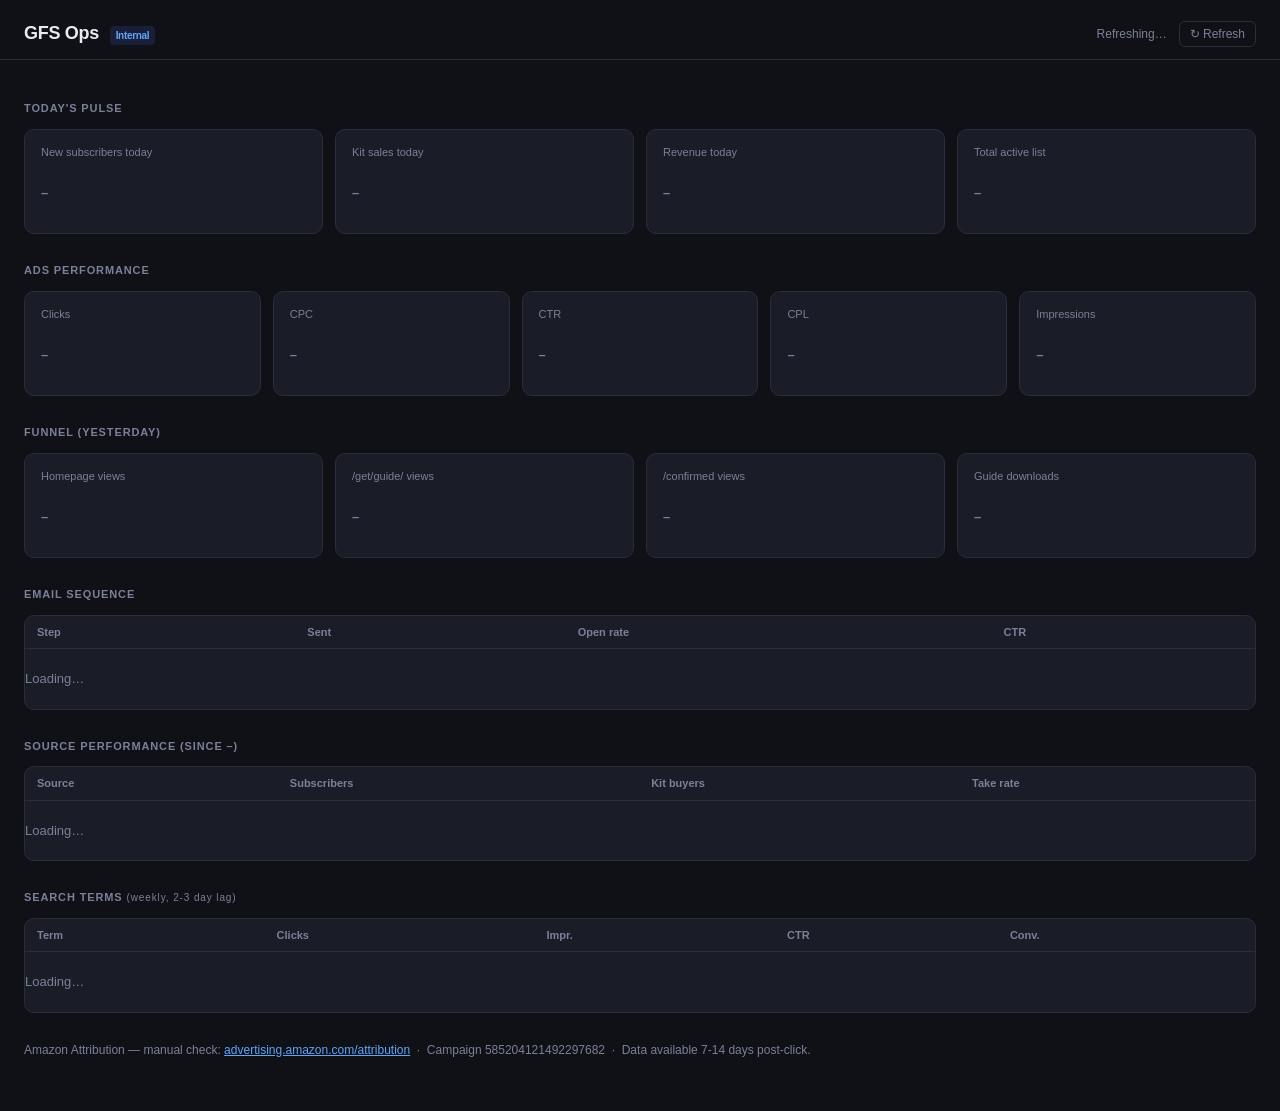
==== ops-37370d34/index.html @ 2d7f78bb "Fix TDZ error: move adsMeta block after const ts declaration ReferenceError: Cannot access 'ts' befo" ====
<!DOCTYPE html>
<html lang="en">
<head>
<meta charset="UTF-8">
<meta name="viewport" content="width=device-width, initial-scale=1.0">
<meta name="robots" content="noindex, nofollow">
<title>GFS Ops</title>
<style>
  *, *::before, *::after { box-sizing: border-box; margin: 0; padding: 0; }
  :root {
    --bg: #0f1117;
    --card: #1a1d27;
    --border: #2a2d3a;
    --text: #e8eaf0;
    --muted: #7b8099;
    --green: #22c55e;
    --amber: #f59e0b;
    --red: #ef4444;
    --blue: #60a5fa;
    --accent: #4f6ef7;
  }
  body { background: var(--bg); color: var(--text); font-family: -apple-system, BlinkMacSystemFont, "Segoe UI", sans-serif; font-size: 14px; line-height: 1.5; }
  header { padding: 20px 24px 12px; border-bottom: 1px solid var(--border); display: flex; align-items: center; justify-content: space-between; }
  header h1 { font-size: 18px; font-weight: 600; letter-spacing: -0.3px; }
  header span { font-size: 12px; color: var(--muted); }
  #last-sync { font-size: 12px; color: var(--muted); }
  main { padding: 20px 24px; max-width: 1400px; margin: 0 auto; }
  section { margin-bottom: 28px; }
  section h2 { font-size: 11px; font-weight: 600; letter-spacing: 0.08em; text-transform: uppercase; color: var(--muted); margin-bottom: 12px; }
  .cards { display: grid; gap: 12px; }
  .cards-5 { grid-template-columns: repeat(5, 1fr); }
  .cards-4 { grid-template-columns: repeat(4, 1fr); }
  .cards-3 { grid-template-columns: repeat(3, 1fr); }
  .cards-auto { grid-template-columns: repeat(auto-fill, minmax(160px, 1fr)); }
  .card { background: var(--card); border: 1px solid var(--border); border-radius: 10px; padding: 14px 16px; }
  .card-label { font-size: 11px; color: var(--muted); margin-bottom: 6px; white-space: nowrap; overflow: hidden; text-overflow: ellipsis; }
  .card-value { font-size: 26px; font-weight: 700; letter-spacing: -0.5px; line-height: 1; }
  .card-sub { font-size: 12px; color: var(--muted); margin-top: 5px; }
  .card-flag { font-size: 11px; font-weight: 600; margin-top: 6px; }
  .flag-ok { color: var(--green); }
  .flag-high { color: var(--red); }
  .flag-amber { color: var(--amber); }
  .flag-low { color: var(--green); }
  /* Warnings */
  #warnings { margin-bottom: 20px; }
  .warning { background: rgba(245,158,11,0.1); border: 1px solid rgba(245,158,11,0.3); border-radius: 8px; padding: 10px 14px; font-size: 13px; color: var(--amber); margin-bottom: 8px; }
  /* Table */
  table { width: 100%; border-collapse: collapse; font-size: 13px; }
  th { text-align: left; padding: 8px 12px; font-size: 11px; font-weight: 600; color: var(--muted); border-bottom: 1px solid var(--border); }
  td { padding: 9px 12px; border-bottom: 1px solid var(--border); }
  tr:last-child td { border-bottom: none; }
  .tbl-wrap { background: var(--card); border: 1px solid var(--border); border-radius: 10px; overflow: hidden; }
  /* Status dot */
  .dot { display: inline-block; width: 8px; height: 8px; border-radius: 50%; margin-right: 6px; }
  .dot-green { background: var(--green); }
  .dot-amber { background: var(--amber); }
  .dot-red { background: var(--red); }
  /* Loading */
  .loading { color: var(--muted); font-size: 13px; padding: 20px 0; }
  .pct-bar { height: 4px; background: var(--border); border-radius: 2px; margin-top: 8px; overflow: hidden; }
  .pct-fill { height: 100%; background: var(--accent); border-radius: 2px; transition: width 0.4s; }
  /* Responsive */
  @media (max-width: 900px) {
    .cards-5 { grid-template-columns: repeat(3, 1fr); }
    .cards-4 { grid-template-columns: repeat(2, 1fr); }
    .cards-3 { grid-template-columns: repeat(2, 1fr); }
  }
  @media (max-width: 580px) {
    .cards-5, .cards-4, .cards-3 { grid-template-columns: repeat(2, 1fr); }
    main { padding: 16px; }
  }
  .refresh-btn { background: none; border: 1px solid var(--border); color: var(--muted); font-size: 12px; padding: 5px 10px; border-radius: 6px; cursor: pointer; }
  .refresh-btn:hover { color: var(--text); border-color: var(--muted); }
  .na { color: var(--muted); }
  .tag { display: inline-block; font-size: 10px; font-weight: 600; padding: 2px 6px; border-radius: 4px; background: rgba(79,110,247,0.15); color: var(--blue); margin-left: 6px; }
</style>
</head>
<body>

<header>
  <h1>GFS Ops <span class="tag">Internal</span></h1>
  <div style="display:flex;align-items:center;gap:12px;">
    <span id="last-sync">Loading…</span>
    <button class="refresh-btn" onclick="loadAll()">↻ Refresh</button>
  </div>
</header>

<main>

  <!-- Warnings -->
  <div id="warnings"></div>

  <!-- A: Top Summary -->
  <section>
    <h2>Today's Pulse</h2>
    <div class="cards cards-4" id="cards-summary">
      <div class="card"><div class="card-label">New subscribers today</div><div class="card-value loading">–</div></div>
      <div class="card"><div class="card-label">Kit sales today</div><div class="card-value loading">–</div></div>
      <div class="card"><div class="card-label">Revenue today</div><div class="card-value loading">–</div></div>
      <div class="card"><div class="card-label">Total active list</div><div class="card-value loading">–</div></div>
    </div>
  </section>

  <!-- Ads performance -->
  <section>
    <h2>Ads Performance <span id="ads-data-meta" style="font-size:10px;color:var(--muted);font-weight:400;text-transform:none;margin-left:6px;"></span></h2>
    <div id="ads-stale-warning"></div>
    <div class="cards cards-5" id="cards-ads">
      <div class="card"><div class="card-label">Clicks</div><div class="card-value loading">–</div></div>
      <div class="card"><div class="card-label">CPC</div><div class="card-value loading">–</div></div>
      <div class="card"><div class="card-label">CTR</div><div class="card-value loading">–</div></div>
      <div class="card"><div class="card-label">CPL</div><div class="card-value loading">–</div></div>
      <div class="card"><div class="card-label">Impressions</div><div class="card-value loading">–</div></div>
    </div>
  </section>

  <!-- B: Funnel -->
  <section>
    <h2>Funnel (yesterday)</h2>
    <div class="cards cards-4" id="cards-funnel">
      <div class="card"><div class="card-label">Homepage views</div><div class="card-value loading">–</div></div>
      <div class="card"><div class="card-label">/get/guide/ views</div><div class="card-value loading">–</div></div>
      <div class="card"><div class="card-label">/confirmed views</div><div class="card-value loading">–</div></div>
      <div class="card"><div class="card-label">Guide downloads</div><div class="card-value loading">–</div></div>
    </div>
  </section>

  <!-- C: Email sequence -->
  <section>
    <h2>Email Sequence</h2>
    <div class="tbl-wrap">
      <table id="tbl-email">
        <thead><tr><th>Step</th><th>Sent</th><th>Open rate</th><th>CTR</th></tr></thead>
        <tbody id="tbody-email"><tr><td colspan="4" class="loading na">Loading…</td></tr></tbody>
      </table>
    </div>
    <div id="email-meta" style="margin-top:8px;font-size:12px;color:var(--muted);"></div>
  </section>

  <!-- D: Source performance -->
  <section>
    <h2>Source Performance (since <span id="attrib-start">–</span>)</h2>
    <div class="tbl-wrap">
      <table id="tbl-source">
        <thead><tr><th>Source</th><th>Subscribers</th><th>Kit buyers</th><th>Take rate</th></tr></thead>
        <tbody id="tbody-source"><tr><td colspan="4" class="loading na">Loading…</td></tr></tbody>
      </table>
    </div>
    <div id="source-meta" style="margin-top:8px;font-size:12px;color:var(--muted);"></div>
  </section>

  <!-- E: Search terms (weekly, lagged) -->
  <section>
    <h2>Search Terms <span style="font-size:10px;color:var(--muted);font-weight:400;text-transform:none;">(weekly, 2-3 day lag)</span></h2>
    <div class="tbl-wrap">
      <table id="tbl-search">
        <thead><tr><th>Term</th><th>Clicks</th><th>Impr.</th><th>CTR</th><th>Conv.</th></tr></thead>
        <tbody id="tbody-search"><tr><td colspan="5" class="loading na">Loading…</td></tr></tbody>
      </table>
    </div>
    <div id="search-meta" style="margin-top:8px;font-size:12px;color:var(--muted);"></div>
  </section>

  <div style="margin-top:24px;font-size:12px;color:var(--muted);padding-bottom:32px;">
    Amazon Attribution — manual check: <a href="https://advertising.amazon.com/attribution" target="_blank" style="color:var(--blue);">advertising.amazon.com/attribution</a>
    &nbsp;·&nbsp; Campaign 585204121492297682
    &nbsp;·&nbsp; Data available 7-14 days post-click.
  </div>

</main>

<script>
const BASE = 'https://script.google.com/macros/s/AKfycbzJHgbrP3L9DtD9OS-NKju961m91IfCF6eCmBhwX0ipJkhqmPoslNMxDj6PNd54aEP7/exec';

function fmt(v, prefix, decimals) {
  if (v === null || v === undefined || v === '') return '–';
  const n = Number(v);
  if (isNaN(n)) return v;
  const s = decimals !== undefined ? n.toFixed(decimals) : String(n);
  return (prefix || '') + s;
}

function pct(v) {
  if (v === null || v === undefined) return '–';
  return (Number(v) * 100).toFixed(1) + '%';
}

function flag(cls, label) {
  return `<div class="card-flag ${cls}">${label}</div>`;
}

function flagHtml(f) {
  if (!f) return '';
  const l = f.toUpperCase();
  if (l === 'OK') return flag('flag-ok', '✓ OK');
  if (l === 'HIGH') return flag('flag-high', '↑ HIGH');
  if (l === 'LOW') return flag('flag-low', '↓ LOW');
  if (l === 'AMBER') return flag('flag-amber', '⚠ WATCH');
  return flag('flag-amber', f);
}

function setCard(el, value, sub, flagStr) {
  const vEl = el.querySelector('.card-value');
  const sEl = el.querySelector('.card-sub');
  const fEl = el.querySelector('.card-flag');
  if (vEl) { vEl.textContent = value; vEl.classList.remove('loading'); }
  if (sub !== undefined) {
    if (!sEl) { const d = document.createElement('div'); d.className = 'card-sub'; d.textContent = sub; el.appendChild(d); }
    else sEl.textContent = sub;
  }
  if (flagStr !== undefined && !fEl) {
    el.insertAdjacentHTML('beforeend', flagHtml(flagStr));
  }
}

async function fetchRoute(route) {
  const r = await fetch(BASE + '?sheet=' + route);
  return r.json();
}

async function loadSummary() {
  try {
    const d = await fetchRoute('summary');
    if (!d.has_data) return;
    const cards = document.querySelectorAll('#cards-summary .card');
    setCard(cards[0], d.ml.newToday, `${d.ml.totalPostAttrib} attributed`);
    setCard(cards[1], d.stripe.salesToday, `${d.stripe.rolling7d} in 7d`);
    setCard(cards[2], '$' + (d.stripe.revenueToday || 0));
    setCard(cards[3], d.ml.totalActive, 'on list');

    const aCards = document.querySelectorAll('#cards-ads .card');
    const g = d.gads || {};
    setCard(aCards[0], g.clicks ?? '–', g.date || '');
    setCard(aCards[1], g.cpc ? '£' + Number(g.cpc).toFixed(2) : '–', '', g.cpc_flag);
    setCard(aCards[2], g.ctr ? pct(g.ctr) : '–', '', g.ctr_flag);
    setCard(aCards[3], g.cpl ? '£' + Number(g.cpl).toFixed(2) : '–', '', g.cpl_flag);
    setCard(aCards[4], g.impressions ?? '–');

    if (d.warnings && d.warnings.length) {
      const wEl = document.getElementById('warnings');
      wEl.innerHTML = d.warnings.map(w => `<div class="warning">${w}</div>`).join('');
    }

    const ts = d.last_updated ? new Date(d.last_updated * 1000).toLocaleTimeString([], {hour:'2-digit', minute:'2-digit'}) : '–';
    document.getElementById('last-sync').textContent = 'Synced ' + ts;

    // Data date + sync time — declared after const ts to avoid temporal dead zone
    const adsMeta = document.getElementById('ads-data-meta');
    const adsStale = document.getElementById('ads-stale-warning');
    if (adsMeta && g.date) {
      adsMeta.textContent = `Data: ${g.date} | Synced: ${ts}`;
      const todayStr = new Date().toISOString().slice(0,10);
      if (g.date !== todayStr) {
        adsMeta.style.color = 'var(--amber)';
        if (adsStale) adsStale.innerHTML = '<div class="warning" style="margin-bottom:10px;">⚠️ Ads data is from ' + g.date + ', not today (' + todayStr + '). Google Ads Script has not yet written today\'s data — thresholds may not reflect current performance.</div>';
      }
    }
  } catch (e) { console.error('summary', e); }
}

async function loadFunnel() {
  try {
    const d = await fetchRoute('funnel');
    if (!d.has_data) return;
    const cards = document.querySelectorAll('#cards-funnel .card');
    const home = d.pages?.['/'] || {};
    const guide = d.pages?.['/get/guide/'] || {};
    const conf = d.pages?.['/confirmed'] || {};
    const dl = d.events?.guide_download || 0;

    setCard(cards[0], home.views ?? 0, `${home.sessions ?? 0} sessions`);
    setCard(cards[1], guide.views ?? 0, home.views ? (((guide.views||0)/home.views)*100).toFixed(0)+'% of homepage' : '');
    setCard(cards[2], conf.views ?? 0, guide.views ? (((conf.views||0)/guide.views)*100).toFixed(0)+'% of /get/guide/' : '');
    setCard(cards[3], dl, d.date || '');
  } catch (e) { console.error('funnel', e); }
}

async function loadEmail() {
  try {
    const d = await fetchRoute('emailsequence');
    const tbody = document.getElementById('tbody-email');
    const meta = document.getElementById('email-meta');

    if (!d.has_data || !d.steps || d.steps.length === 0) {
      tbody.innerHTML = '<tr><td colspan="4" class="na" style="padding:16px 12px;color:var(--muted);">No step data yet — check back after more subscribers complete the sequence.</td></tr>';
      meta.textContent = d.automation_name ? `Automation: ${d.automation_name} · Enrolled: ${d.enrolled} · Active: ${d.active} · Completed: ${d.completed}` : '';
      return;
    }

    tbody.innerHTML = d.steps.map(s => {
      const or = s.open_rate !== null ? (s.open_rate * 100).toFixed(1) + '%' : '–';
      const ctr = s.ctr !== null ? (s.ctr * 100).toFixed(1) + '%' : '–';
      return `<tr>
        <td>${s.name || '–'}</td>
        <td>${s.sent ?? '–'}</td>
        <td>${or}</td>
        <td>${ctr}</td>
      </tr>`;
    }).join('');
    meta.textContent = `${d.automation_name} · Enrolled: ${d.enrolled} · Active: ${d.active} · Completed: ${d.completed} · Updated: ${d.updated}`;
  } catch (e) { console.error('email', e); }
}

async function loadSource() {
  try {
    const d = await fetchRoute('sourceperformance');
    const tbody = document.getElementById('tbody-source');
    const meta = document.getElementById('source-meta');
    const startEl = document.getElementById('attrib-start');

    if (startEl) startEl.textContent = d.attribution_start || '–';

    if (!d.has_data || !d.entries || d.entries.length === 0) {
      tbody.innerHTML = '<tr><td colspan="4" class="na" style="padding:16px 12px;color:var(--muted);">No attributed subscribers yet.</td></tr>';
      return;
    }

    tbody.innerHTML = d.entries.map(e => {
      const srcLabel = e.source || '(none)';
      const dot = e.source === 'google' ? 'dot-green' : (e.source === 'test' ? 'dot-amber' : 'dot-amber');
      return `<tr>
        <td><span class="dot ${dot}"></span>${srcLabel}${e.medium ? ' / ' + e.medium : ''}</td>
        <td>${e.subscribers}</td>
        <td>${e.kit_buyers}</td>
        <td>${e.take_rate_pct !== undefined ? e.take_rate_pct + '%' : '–'}</td>
      </tr>`;
    }).join('');

    const noSrc = d.no_source_count || 0;
    meta.textContent = `Total: ${d.total_subscribers} subscribers · ${noSrc} with no source (pre-attribution or direct)`;
  } catch (e) { console.error('source', e); }
}

async function loadSearch() {
  try {
    const d = await fetchRoute('searchterms');
    const tbody = document.getElementById('tbody-search');
    const meta = document.getElementById('search-meta');

    if (!d.has_data || !d.terms || d.terms.length === 0) {
      tbody.innerHTML = '<tr><td colspan="5" class="na" style="padding:16px 12px;color:var(--muted);">No search term data yet.</td></tr>';
      return;
    }

    const sorted = [...d.terms].sort((a, b) => (b.clicks || 0) - (a.clicks || 0));
    tbody.innerHTML = sorted.slice(0, 30).map(t => {
      const ctr = t.ctr !== undefined ? Number(t.ctr).toFixed(1) + '%' : '–';
      return `<tr>
        <td style="max-width:300px;white-space:nowrap;overflow:hidden;text-overflow:ellipsis;">${t.query || t.searchTerm || t.term || '–'}</td>
        <td>${t.clicks ?? '–'}</td>
        <td>${t.impressions ?? '–'}</td>
        <td>${ctr}</td>
        <td>${t.conversions ?? t.conv ?? '–'}</td>
      </tr>`;
    }).join('');

    meta.textContent = `${d.total_terms} terms · Pulled: ${d.date_pulled || '–'}`;
  } catch (e) { console.error('search', e); }
}

async function loadAll() {
  document.getElementById('last-sync').textContent = 'Refreshing…';
  await Promise.all([loadSummary(), loadFunnel(), loadEmail(), loadSource(), loadSearch()]);
}

loadAll();
</script>
</body>
</html>
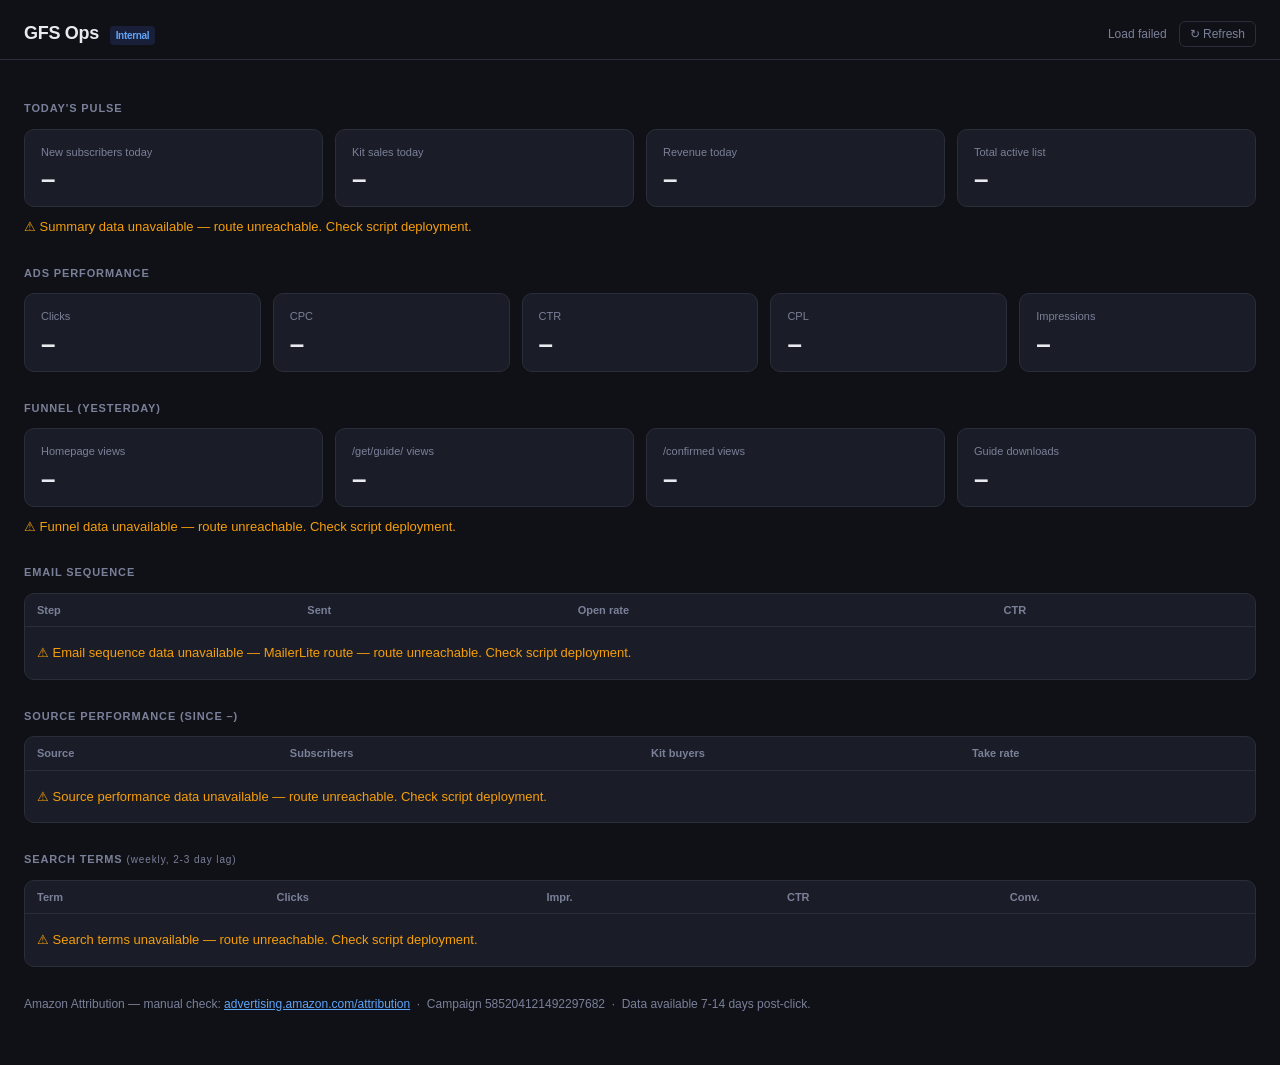
==== commit 5fc46a62: "ops dashboard: 3-state loading (loaded/empty/failed), 10s timeout, named errors per section, per-sec" ====
--- a/ops-37370d34/index.html
+++ b/ops-37370d34/index.html
@@ -41,25 +41,20 @@
   .flag-high { color: var(--red); }
   .flag-amber { color: var(--amber); }
   .flag-low { color: var(--green); }
-  /* Warnings */
   #warnings { margin-bottom: 20px; }
   .warning { background: rgba(245,158,11,0.1); border: 1px solid rgba(245,158,11,0.3); border-radius: 8px; padding: 10px 14px; font-size: 13px; color: var(--amber); margin-bottom: 8px; }
-  /* Table */
   table { width: 100%; border-collapse: collapse; font-size: 13px; }
   th { text-align: left; padding: 8px 12px; font-size: 11px; font-weight: 600; color: var(--muted); border-bottom: 1px solid var(--border); }
   td { padding: 9px 12px; border-bottom: 1px solid var(--border); }
   tr:last-child td { border-bottom: none; }
   .tbl-wrap { background: var(--card); border: 1px solid var(--border); border-radius: 10px; overflow: hidden; }
-  /* Status dot */
   .dot { display: inline-block; width: 8px; height: 8px; border-radius: 50%; margin-right: 6px; }
   .dot-green { background: var(--green); }
   .dot-amber { background: var(--amber); }
   .dot-red { background: var(--red); }
-  /* Loading */
   .loading { color: var(--muted); font-size: 13px; padding: 20px 0; }
   .pct-bar { height: 4px; background: var(--border); border-radius: 2px; margin-top: 8px; overflow: hidden; }
   .pct-fill { height: 100%; background: var(--accent); border-radius: 2px; transition: width 0.4s; }
-  /* Responsive */
   @media (max-width: 900px) {
     .cards-5 { grid-template-columns: repeat(3, 1fr); }
     .cards-4 { grid-template-columns: repeat(2, 1fr); }
@@ -73,6 +68,10 @@
   .refresh-btn:hover { color: var(--text); border-color: var(--muted); }
   .na { color: var(--muted); }
   .tag { display: inline-block; font-size: 10px; font-weight: 600; padding: 2px 6px; border-radius: 4px; background: rgba(79,110,247,0.15); color: var(--blue); margin-left: 6px; }
+  /* 3-state section indicators */
+  .section-error { display: none; font-size: 13px; margin-top: 10px; }
+  .section-error.error { color: var(--amber); }
+  .section-error.empty { color: var(--muted); }
 </style>
 </head>
 <body>
@@ -87,10 +86,9 @@
 
 <main>
 
-  <!-- Warnings -->
   <div id="warnings"></div>
 
-  <!-- A: Top Summary -->
+  <!-- Today's Pulse -->
   <section>
     <h2>Today's Pulse</h2>
     <div class="cards cards-4" id="cards-summary">
@@ -99,9 +97,10 @@
       <div class="card"><div class="card-label">Revenue today</div><div class="card-value loading">–</div></div>
       <div class="card"><div class="card-label">Total active list</div><div class="card-value loading">–</div></div>
     </div>
-  </section>
-
-  <!-- Ads performance -->
+    <div class="section-error" id="summary-error"></div>
+  </section>
+
+  <!-- Ads Performance -->
   <section>
     <h2>Ads Performance <span id="ads-data-meta" style="font-size:10px;color:var(--muted);font-weight:400;text-transform:none;margin-left:6px;"></span></h2>
     <div id="ads-stale-warning"></div>
@@ -114,7 +113,7 @@
     </div>
   </section>
 
-  <!-- B: Funnel -->
+  <!-- Funnel -->
   <section>
     <h2>Funnel (yesterday)</h2>
     <div class="cards cards-4" id="cards-funnel">
@@ -123,13 +122,14 @@
       <div class="card"><div class="card-label">/confirmed views</div><div class="card-value loading">–</div></div>
       <div class="card"><div class="card-label">Guide downloads</div><div class="card-value loading">–</div></div>
     </div>
-  </section>
-
-  <!-- C: Email sequence -->
+    <div class="section-error" id="funnel-error"></div>
+  </section>
+
+  <!-- Email Sequence -->
   <section>
     <h2>Email Sequence</h2>
     <div class="tbl-wrap">
-      <table id="tbl-email">
+      <table>
         <thead><tr><th>Step</th><th>Sent</th><th>Open rate</th><th>CTR</th></tr></thead>
         <tbody id="tbody-email"><tr><td colspan="4" class="loading na">Loading…</td></tr></tbody>
       </table>
@@ -137,11 +137,11 @@
     <div id="email-meta" style="margin-top:8px;font-size:12px;color:var(--muted);"></div>
   </section>
 
-  <!-- D: Source performance -->
+  <!-- Source Performance -->
   <section>
     <h2>Source Performance (since <span id="attrib-start">–</span>)</h2>
     <div class="tbl-wrap">
-      <table id="tbl-source">
+      <table>
         <thead><tr><th>Source</th><th>Subscribers</th><th>Kit buyers</th><th>Take rate</th></tr></thead>
         <tbody id="tbody-source"><tr><td colspan="4" class="loading na">Loading…</td></tr></tbody>
       </table>
@@ -149,11 +149,11 @@
     <div id="source-meta" style="margin-top:8px;font-size:12px;color:var(--muted);"></div>
   </section>
 
-  <!-- E: Search terms (weekly, lagged) -->
+  <!-- Search Terms -->
   <section>
     <h2>Search Terms <span style="font-size:10px;color:var(--muted);font-weight:400;text-transform:none;">(weekly, 2-3 day lag)</span></h2>
     <div class="tbl-wrap">
-      <table id="tbl-search">
+      <table>
         <thead><tr><th>Term</th><th>Clicks</th><th>Impr.</th><th>CTR</th><th>Conv.</th></tr></thead>
         <tbody id="tbody-search"><tr><td colspan="5" class="loading na">Loading…</td></tr></tbody>
       </table>
@@ -172,31 +172,18 @@
 <script>
 const BASE = 'https://script.google.com/macros/s/AKfycbzJHgbrP3L9DtD9OS-NKju961m91IfCF6eCmBhwX0ipJkhqmPoslNMxDj6PNd54aEP7/exec';
 
-function fmt(v, prefix, decimals) {
-  if (v === null || v === undefined || v === '') return '–';
-  const n = Number(v);
-  if (isNaN(n)) return v;
-  const s = decimals !== undefined ? n.toFixed(decimals) : String(n);
-  return (prefix || '') + s;
-}
-
 function pct(v) {
   if (v === null || v === undefined) return '–';
   return (Number(v) * 100).toFixed(1) + '%';
 }
 
-function flag(cls, label) {
-  return `<div class="card-flag ${cls}">${label}</div>`;
-}
-
 function flagHtml(f) {
   if (!f) return '';
   const l = f.toUpperCase();
-  if (l === 'OK') return flag('flag-ok', '✓ OK');
-  if (l === 'HIGH') return flag('flag-high', '↑ HIGH');
-  if (l === 'LOW') return flag('flag-low', '↓ LOW');
-  if (l === 'AMBER') return flag('flag-amber', '⚠ WATCH');
-  return flag('flag-amber', f);
+  const map = { OK: 'flag-ok', HIGH: 'flag-high', LOW: 'flag-low', AMBER: 'flag-amber' };
+  const cls = map[l] || 'flag-amber';
+  const lbl = l === 'OK' ? '✓ OK' : l === 'HIGH' ? '↑ HIGH' : l === 'LOW' ? '↓ LOW' : l === 'AMBER' ? '⚠ WATCH' : f;
+  return `<div class="card-flag ${cls}">${lbl}</div>`;
 }
 
 function setCard(el, value, sub, flagStr) {
@@ -208,20 +195,69 @@
     if (!sEl) { const d = document.createElement('div'); d.className = 'card-sub'; d.textContent = sub; el.appendChild(d); }
     else sEl.textContent = sub;
   }
-  if (flagStr !== undefined && !fEl) {
-    el.insertAdjacentHTML('beforeend', flagHtml(flagStr));
-  }
-}
-
+  if (flagStr !== undefined && !fEl) el.insertAdjacentHTML('beforeend', flagHtml(flagStr));
+}
+
+// Fetch with 10s timeout — throws AbortError on timeout
 async function fetchRoute(route) {
-  const r = await fetch(BASE + '?sheet=' + route);
-  return r.json();
-}
+  const ctrl = new AbortController();
+  const tid = setTimeout(() => ctrl.abort(), 10000);
+  try {
+    const r = await fetch(BASE + '?sheet=' + route, { signal: ctrl.signal });
+    clearTimeout(tid);
+    return r.json();
+  } catch(e) {
+    clearTimeout(tid);
+    throw e;
+  }
+}
+
+// 3-state helpers
+function showTableError(tbodyId, colspan, msg) {
+  const el = document.getElementById(tbodyId);
+  if (el) el.innerHTML = `<tr><td colspan="${colspan}" style="padding:16px 12px;color:var(--amber);">⚠ ${msg}</td></tr>`;
+}
+
+function showTableEmpty(tbodyId, colspan, msg) {
+  const el = document.getElementById(tbodyId);
+  if (el) el.innerHTML = `<tr><td colspan="${colspan}" style="padding:16px 12px;color:var(--muted);">${msg}</td></tr>`;
+}
+
+function showCardError(errorId, msg, isError = true) {
+  const el = document.getElementById(errorId);
+  if (!el) return;
+  el.textContent = (isError ? '⚠ ' : '') + msg;
+  el.className = 'section-error ' + (isError ? 'error' : 'empty');
+  el.style.display = 'block';
+}
+
+function clearCardLoading(containerId) {
+  document.querySelectorAll('#' + containerId + ' .card-value.loading').forEach(el => el.classList.remove('loading'));
+}
+
+function fmtTs(ts) {
+  if (!ts) return null;
+  return new Date(ts * 1000).toLocaleTimeString([], {hour:'2-digit', minute:'2-digit'});
+}
+
+function errMsg(e, label) {
+  return e.name === 'AbortError'
+    ? `${label} — timed out (>10s). Try refreshing.`
+    : `${label} — route unreachable. Check script deployment.`;
+}
+
+// ── Loaders ──────────────────────────────────────────────────────────────────
 
 async function loadSummary() {
   try {
     const d = await fetchRoute('summary');
-    if (!d.has_data) return;
+    if (!d.has_data) {
+      clearCardLoading('cards-summary');
+      clearCardLoading('cards-ads');
+      showCardError('summary-error', 'No summary data yet — script may not have run yet.', false);
+      return;
+    }
+
     const cards = document.querySelectorAll('#cards-summary .card');
     setCard(cards[0], d.ml.newToday, `${d.ml.totalPostAttrib} attributed`);
     setCard(cards[1], d.stripe.salesToday, `${d.stripe.rolling7d} in 7d`);
@@ -237,129 +273,169 @@
     setCard(aCards[4], g.impressions ?? '–');
 
     if (d.warnings && d.warnings.length) {
-      const wEl = document.getElementById('warnings');
-      wEl.innerHTML = d.warnings.map(w => `<div class="warning">${w}</div>`).join('');
-    }
-
-    const ts = d.last_updated ? new Date(d.last_updated * 1000).toLocaleTimeString([], {hour:'2-digit', minute:'2-digit'}) : '–';
+      document.getElementById('warnings').innerHTML = d.warnings.map(w => `<div class="warning">${w}</div>`).join('');
+    }
+
+    const ts = fmtTs(d.last_updated) || '–';
     document.getElementById('last-sync').textContent = 'Synced ' + ts;
 
-    // Data date + sync time — declared after const ts to avoid temporal dead zone
+    // 2-factor freshness — Ads Performance
     const adsMeta = document.getElementById('ads-data-meta');
     const adsStale = document.getElementById('ads-stale-warning');
     if (adsMeta && g.date) {
-      adsMeta.textContent = `Data: ${g.date} | Synced: ${ts}`;
       const todayStr = new Date().toISOString().slice(0,10);
-      if (g.date !== todayStr) {
+      const yest = new Date(); yest.setDate(yest.getDate() - 1);
+      const yesterdayStr = yest.toISOString().slice(0,10);
+
+      let dataAge = 'old';
+      if (g.date === todayStr) dataAge = 'today';
+      else if (g.date === yesterdayStr) dataAge = 'yesterday';
+
+      const syncAgeHours = d.last_updated ? (Date.now()/1000 - d.last_updated) / 3600 : 999;
+      const syncIsFresh = syncAgeHours <= 26;
+      const isStale = (dataAge === 'old') || !syncIsFresh;
+
+      const recencyLabel = dataAge === 'today' ? "Today's Ads data"
+        : dataAge === 'yesterday' ? "Yesterday's completed Ads data" : '';
+
+      adsMeta.textContent = isStale
+        ? `Data: ${g.date} | Synced: ${ts} ⚠️ STALE`
+        : `Data: ${g.date} | Synced: ${ts}${recencyLabel ? ' | ' + recencyLabel : ''}`;
+
+      if (isStale) {
         adsMeta.style.color = 'var(--amber)';
-        if (adsStale) adsStale.innerHTML = '<div class="warning" style="margin-bottom:10px;">⚠️ Ads data is from ' + g.date + ', not today (' + todayStr + '). Google Ads Script has not yet written today\'s data — thresholds may not reflect current performance.</div>';
+        const reason = dataAge === 'old'
+          ? `Ads data is from ${g.date} — older than yesterday. `
+          : `Pipeline last synced at ${ts} — more than 26 hours ago. `;
+        if (adsStale) adsStale.innerHTML = `<div class="warning" style="margin-bottom:10px;">⚠️ ${reason}Thresholds may not reflect current performance.</div>`;
       }
     }
-  } catch (e) { console.error('summary', e); }
+  } catch(e) {
+    console.error('summary', e);
+    clearCardLoading('cards-summary');
+    clearCardLoading('cards-ads');
+    showCardError('summary-error', errMsg(e, 'Summary data unavailable'));
+    document.getElementById('last-sync').textContent = 'Load failed';
+  }
 }
 
 async function loadFunnel() {
   try {
     const d = await fetchRoute('funnel');
-    if (!d.has_data) return;
+    if (!d.has_data) {
+      clearCardLoading('cards-funnel');
+      showCardError('funnel-error', 'No funnel data yet — GA4 route responded but returned no data.', false);
+      return;
+    }
+
     const cards = document.querySelectorAll('#cards-funnel .card');
-    const home = d.pages?.['/'] || {};
+    const home  = d.pages?.['/'] || {};
     const guide = d.pages?.['/get/guide/'] || {};
-    const conf = d.pages?.['/confirmed'] || {};
-    const dl = d.events?.guide_download || 0;
+    const conf  = d.pages?.['/confirmed'] || {};
+    const dl    = d.events?.guide_download || 0;
 
     setCard(cards[0], home.views ?? 0, `${home.sessions ?? 0} sessions`);
     setCard(cards[1], guide.views ?? 0, home.views ? (((guide.views||0)/home.views)*100).toFixed(0)+'% of homepage' : '');
-    setCard(cards[2], conf.views ?? 0, guide.views ? (((conf.views||0)/guide.views)*100).toFixed(0)+'% of /get/guide/' : '');
+    setCard(cards[2], conf.views ?? 0,  guide.views ? (((conf.views||0)/guide.views)*100).toFixed(0)+'% of /get/guide/' : '');
     setCard(cards[3], dl, d.date || '');
-  } catch (e) { console.error('funnel', e); }
+
+    if (d.last_updated) {
+      showCardError('funnel-error', `Updated: ${fmtTs(d.last_updated)}`, false);
+    }
+  } catch(e) {
+    console.error('funnel', e);
+    clearCardLoading('cards-funnel');
+    showCardError('funnel-error', errMsg(e, 'Funnel data unavailable'));
+  }
 }
 
 async function loadEmail() {
   try {
     const d = await fetchRoute('emailsequence');
     const tbody = document.getElementById('tbody-email');
-    const meta = document.getElementById('email-meta');
+    const meta  = document.getElementById('email-meta');
 
     if (!d.has_data || !d.steps || d.steps.length === 0) {
-      tbody.innerHTML = '<tr><td colspan="4" class="na" style="padding:16px 12px;color:var(--muted);">No step data yet — check back after more subscribers complete the sequence.</td></tr>';
-      meta.textContent = d.automation_name ? `Automation: ${d.automation_name} · Enrolled: ${d.enrolled} · Active: ${d.active} · Completed: ${d.completed}` : '';
+      showTableEmpty('tbody-email', 4, 'No step data yet — check back after more subscribers complete the sequence.');
+      if (d.automation_name) meta.textContent = `Automation: ${d.automation_name} · Enrolled: ${d.enrolled} · Active: ${d.active} · Completed: ${d.completed}`;
       return;
     }
 
     tbody.innerHTML = d.steps.map(s => {
-      const or = s.open_rate !== null ? (s.open_rate * 100).toFixed(1) + '%' : '–';
+      const or  = s.open_rate !== null ? (s.open_rate * 100).toFixed(1) + '%' : '–';
       const ctr = s.ctr !== null ? (s.ctr * 100).toFixed(1) + '%' : '–';
+      return `<tr><td>${s.name||'–'}</td><td>${s.sent??'–'}</td><td>${or}</td><td>${ctr}</td></tr>`;
+    }).join('');
+
+    const updStr = d.last_updated ? ` · Updated: ${fmtTs(d.last_updated)}` : (d.updated ? ` · Updated: ${d.updated}` : '');
+    meta.textContent = `${d.automation_name} · Enrolled: ${d.enrolled} · Active: ${d.active} · Completed: ${d.completed}${updStr}`;
+  } catch(e) {
+    console.error('email', e);
+    showTableError('tbody-email', 4, errMsg(e, 'Email sequence data unavailable — MailerLite route'));
+  }
+}
+
+async function loadSource() {
+  try {
+    const d = await fetchRoute('sourceperformance');
+    const tbody   = document.getElementById('tbody-source');
+    const meta    = document.getElementById('source-meta');
+    const startEl = document.getElementById('attrib-start');
+    if (startEl) startEl.textContent = d.attribution_start || '–';
+
+    if (!d.has_data || !d.entries || d.entries.length === 0) {
+      showTableEmpty('tbody-source', 4, 'No attributed subscribers yet.');
+      return;
+    }
+
+    tbody.innerHTML = d.entries.map(e => {
+      const dot = e.source === 'google' ? 'dot-green' : 'dot-amber';
       return `<tr>
-        <td>${s.name || '–'}</td>
-        <td>${s.sent ?? '–'}</td>
-        <td>${or}</td>
-        <td>${ctr}</td>
+        <td><span class="dot ${dot}"></span>${e.source||'(none)'}${e.medium?' / '+e.medium:''}</td>
+        <td>${e.subscribers}</td><td>${e.kit_buyers}</td>
+        <td>${e.take_rate_pct !== undefined ? e.take_rate_pct+'%' : '–'}</td>
       </tr>`;
     }).join('');
-    meta.textContent = `${d.automation_name} · Enrolled: ${d.enrolled} · Active: ${d.active} · Completed: ${d.completed} · Updated: ${d.updated}`;
-  } catch (e) { console.error('email', e); }
-}
-
-async function loadSource() {
-  try {
-    const d = await fetchRoute('sourceperformance');
-    const tbody = document.getElementById('tbody-source');
-    const meta = document.getElementById('source-meta');
-    const startEl = document.getElementById('attrib-start');
-
-    if (startEl) startEl.textContent = d.attribution_start || '–';
-
-    if (!d.has_data || !d.entries || d.entries.length === 0) {
-      tbody.innerHTML = '<tr><td colspan="4" class="na" style="padding:16px 12px;color:var(--muted);">No attributed subscribers yet.</td></tr>';
+
+    const updStr = d.last_updated ? ` · Updated: ${fmtTs(d.last_updated)}` : '';
+    meta.textContent = `Total: ${d.total_subscribers} subscribers · ${d.no_source_count||0} with no source (pre-attribution or direct)${updStr}`;
+  } catch(e) {
+    console.error('source', e);
+    showTableError('tbody-source', 4, errMsg(e, 'Source performance data unavailable'));
+  }
+}
+
+async function loadSearch() {
+  try {
+    const d = await fetchRoute('searchterms');
+    const tbody = document.getElementById('tbody-search');
+    const meta  = document.getElementById('search-meta');
+
+    if (!d.has_data || !d.terms || d.terms.length === 0) {
+      showTableEmpty('tbody-search', 5, 'No search term data yet — script runs weekly on Monday 09:00–10:00.');
       return;
     }
 
-    tbody.innerHTML = d.entries.map(e => {
-      const srcLabel = e.source || '(none)';
-      const dot = e.source === 'google' ? 'dot-green' : (e.source === 'test' ? 'dot-amber' : 'dot-amber');
+    const sorted = [...d.terms].sort((a,b) => (b.clicks||0) - (a.clicks||0));
+    tbody.innerHTML = sorted.slice(0,30).map(t => {
+      const ctr = t.ctr !== undefined ? Number(t.ctr).toFixed(1)+'%' : '–';
       return `<tr>
-        <td><span class="dot ${dot}"></span>${srcLabel}${e.medium ? ' / ' + e.medium : ''}</td>
-        <td>${e.subscribers}</td>
-        <td>${e.kit_buyers}</td>
-        <td>${e.take_rate_pct !== undefined ? e.take_rate_pct + '%' : '–'}</td>
+        <td style="max-width:300px;white-space:nowrap;overflow:hidden;text-overflow:ellipsis;">${t.query||t.searchTerm||t.term||'–'}</td>
+        <td>${t.clicks??'–'}</td><td>${t.impressions??'–'}</td><td>${ctr}</td><td>${t.conversions??t.conv??'–'}</td>
       </tr>`;
     }).join('');
 
-    const noSrc = d.no_source_count || 0;
-    meta.textContent = `Total: ${d.total_subscribers} subscribers · ${noSrc} with no source (pre-attribution or direct)`;
-  } catch (e) { console.error('source', e); }
-}
-
-async function loadSearch() {
-  try {
-    const d = await fetchRoute('searchterms');
-    const tbody = document.getElementById('tbody-search');
-    const meta = document.getElementById('search-meta');
-
-    if (!d.has_data || !d.terms || d.terms.length === 0) {
-      tbody.innerHTML = '<tr><td colspan="5" class="na" style="padding:16px 12px;color:var(--muted);">No search term data yet.</td></tr>';
-      return;
-    }
-
-    const sorted = [...d.terms].sort((a, b) => (b.clicks || 0) - (a.clicks || 0));
-    tbody.innerHTML = sorted.slice(0, 30).map(t => {
-      const ctr = t.ctr !== undefined ? Number(t.ctr).toFixed(1) + '%' : '–';
-      return `<tr>
-        <td style="max-width:300px;white-space:nowrap;overflow:hidden;text-overflow:ellipsis;">${t.query || t.searchTerm || t.term || '–'}</td>
-        <td>${t.clicks ?? '–'}</td>
-        <td>${t.impressions ?? '–'}</td>
-        <td>${ctr}</td>
-        <td>${t.conversions ?? t.conv ?? '–'}</td>
-      </tr>`;
-    }).join('');
-
-    meta.textContent = `${d.total_terms} terms · Pulled: ${d.date_pulled || '–'}`;
-  } catch (e) { console.error('search', e); }
+    const updStr = d.last_updated ? ` · Updated: ${fmtTs(d.last_updated)}` : '';
+    meta.textContent = `${d.total_terms} terms · Pulled: ${d.date_pulled||'–'}${updStr}`;
+  } catch(e) {
+    console.error('search', e);
+    showTableError('tbody-search', 5, errMsg(e, 'Search terms unavailable'));
+  }
 }
 
 async function loadAll() {
   document.getElementById('last-sync').textContent = 'Refreshing…';
+  document.querySelectorAll('.section-error').forEach(el => { el.style.display='none'; el.textContent=''; });
   await Promise.all([loadSummary(), loadFunnel(), loadEmail(), loadSource(), loadSearch()]);
 }
 
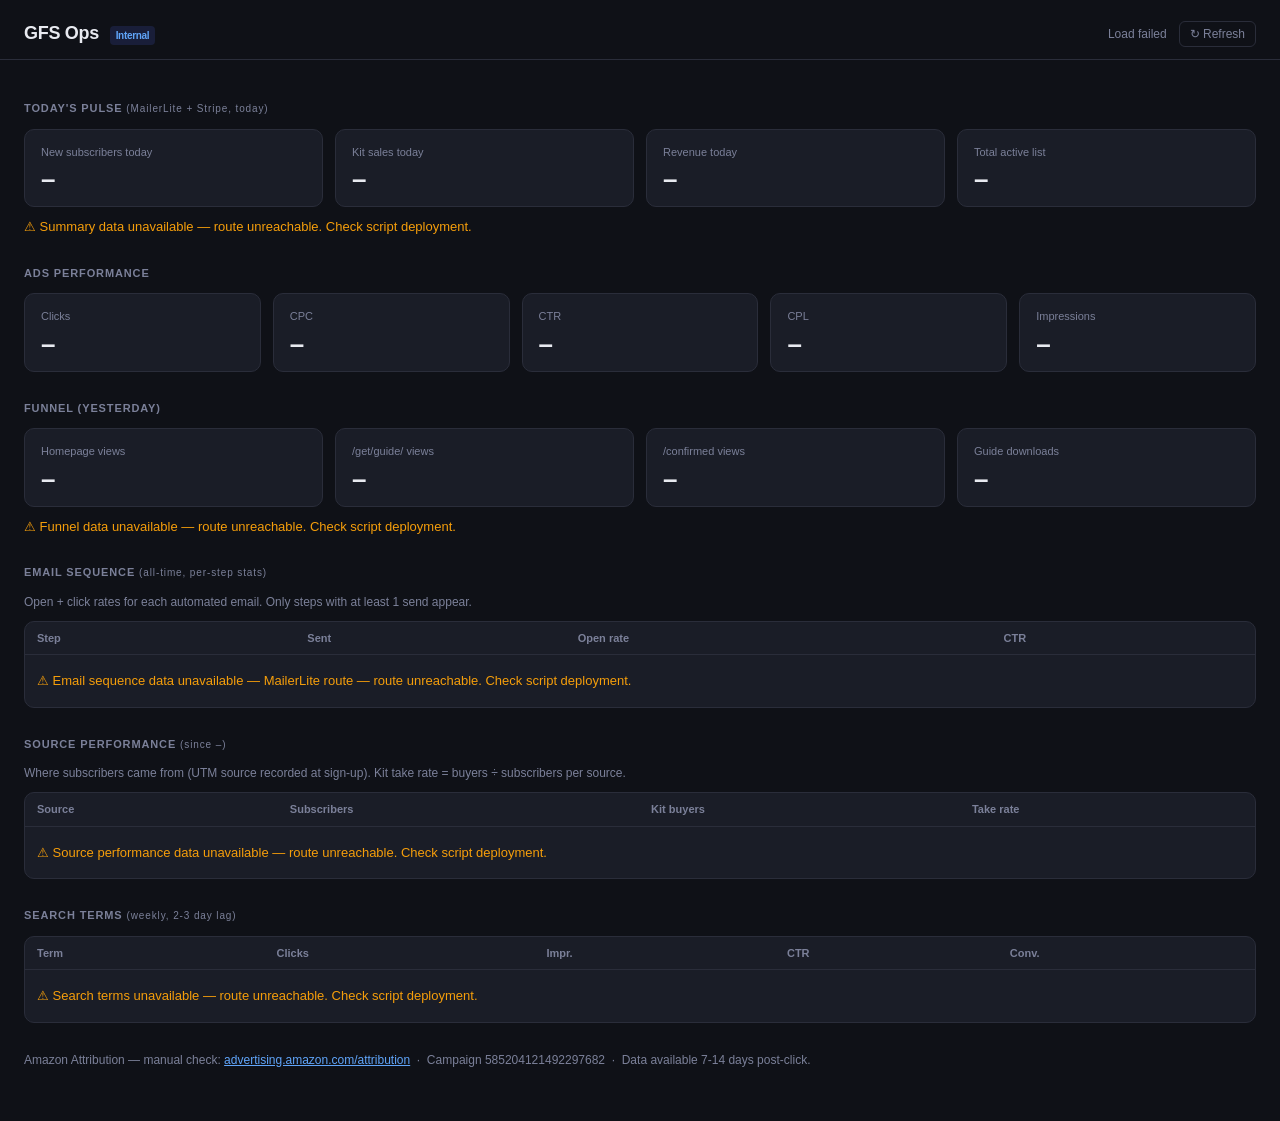
==== commit a2f043a3: "Dashboard clarity: time labels, Email Sequence + Source Performance subtitles" ====
--- a/ops-37370d34/index.html
+++ b/ops-37370d34/index.html
@@ -90,7 +90,7 @@
 
   <!-- Today's Pulse -->
   <section>
-    <h2>Today's Pulse</h2>
+    <h2>Today's Pulse <span style="font-size:10px;color:var(--muted);font-weight:400;text-transform:none;">(MailerLite + Stripe, today)</span></h2>
     <div class="cards cards-4" id="cards-summary">
       <div class="card"><div class="card-label">New subscribers today</div><div class="card-value loading">–</div></div>
       <div class="card"><div class="card-label">Kit sales today</div><div class="card-value loading">–</div></div>
@@ -127,7 +127,8 @@
 
   <!-- Email Sequence -->
   <section>
-    <h2>Email Sequence</h2>
+    <h2>Email Sequence <span style="font-size:10px;color:var(--muted);font-weight:400;text-transform:none;">(all-time, per-step stats)</span></h2>
+    <p style="font-size:12px;color:var(--muted);margin:0 0 10px;">Open + click rates for each automated email. Only steps with at least 1 send appear.</p>
     <div class="tbl-wrap">
       <table>
         <thead><tr><th>Step</th><th>Sent</th><th>Open rate</th><th>CTR</th></tr></thead>
@@ -139,7 +140,8 @@
 
   <!-- Source Performance -->
   <section>
-    <h2>Source Performance (since <span id="attrib-start">–</span>)</h2>
+    <h2>Source Performance <span style="font-size:10px;color:var(--muted);font-weight:400;text-transform:none;">(since <span id="attrib-start">–</span>)</span></h2>
+    <p style="font-size:12px;color:var(--muted);margin:0 0 10px;">Where subscribers came from (UTM source recorded at sign-up). Kit take rate = buyers ÷ subscribers per source.</p>
     <div class="tbl-wrap">
       <table>
         <thead><tr><th>Source</th><th>Subscribers</th><th>Kit buyers</th><th>Take rate</th></tr></thead>
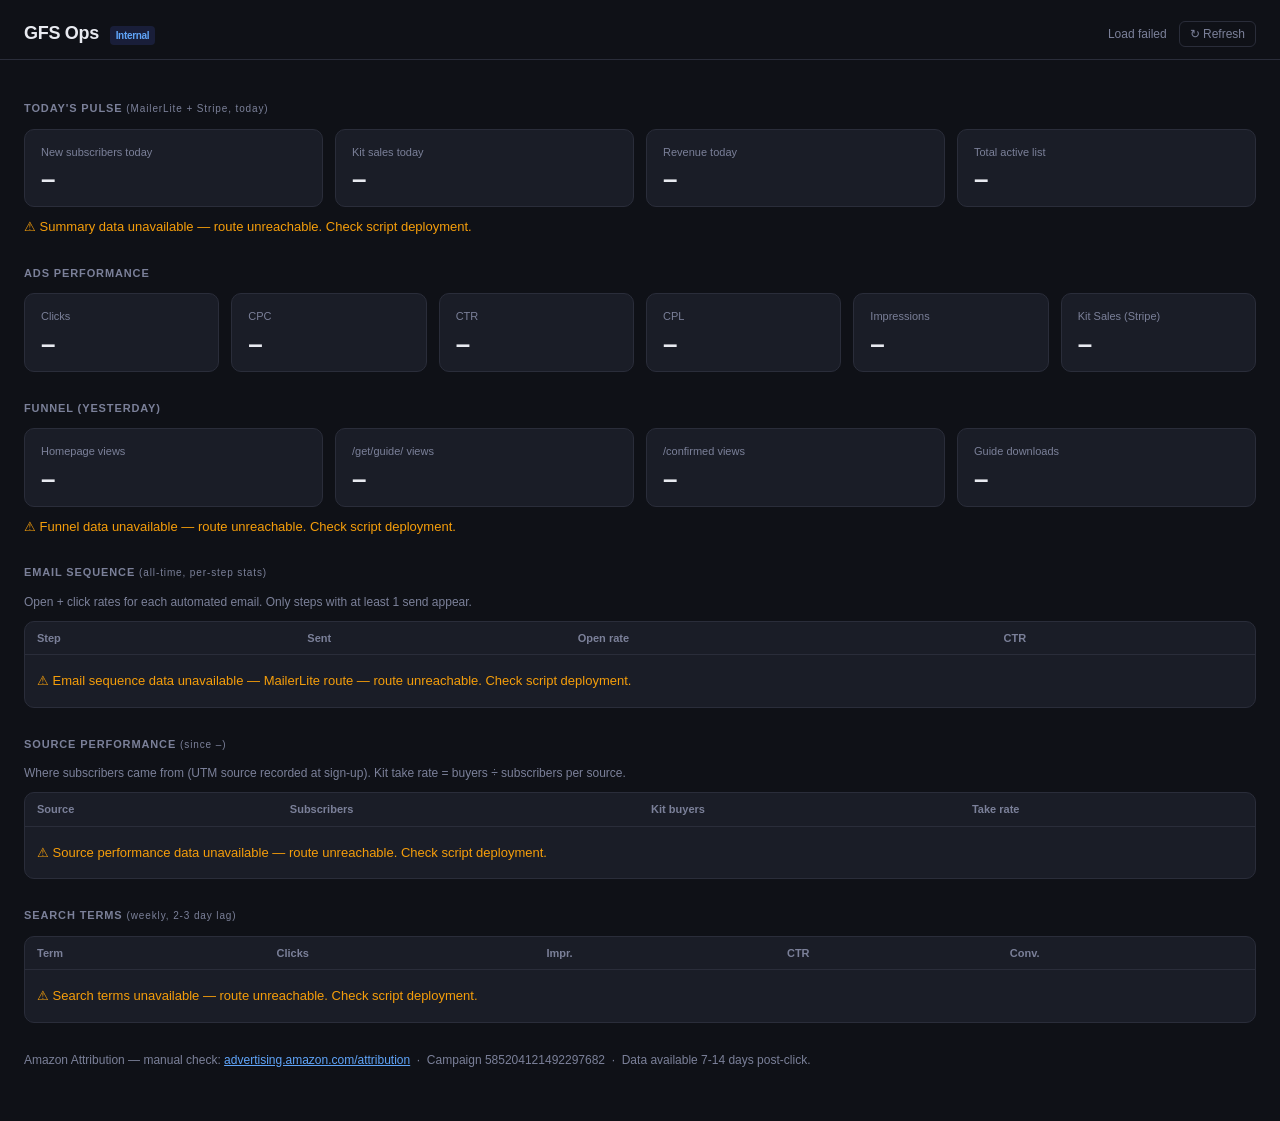
==== commit ac6c1fdd: "Add Kit Sales (Stripe) card to Ads Performance row" ====
--- a/ops-37370d34/index.html
+++ b/ops-37370d34/index.html
@@ -28,6 +28,7 @@
   section { margin-bottom: 28px; }
   section h2 { font-size: 11px; font-weight: 600; letter-spacing: 0.08em; text-transform: uppercase; color: var(--muted); margin-bottom: 12px; }
   .cards { display: grid; gap: 12px; }
+  .cards-6 { grid-template-columns: repeat(6, 1fr); }
   .cards-5 { grid-template-columns: repeat(5, 1fr); }
   .cards-4 { grid-template-columns: repeat(4, 1fr); }
   .cards-3 { grid-template-columns: repeat(3, 1fr); }
@@ -56,12 +57,13 @@
   .pct-bar { height: 4px; background: var(--border); border-radius: 2px; margin-top: 8px; overflow: hidden; }
   .pct-fill { height: 100%; background: var(--accent); border-radius: 2px; transition: width 0.4s; }
   @media (max-width: 900px) {
+    .cards-6 { grid-template-columns: repeat(3, 1fr); }
     .cards-5 { grid-template-columns: repeat(3, 1fr); }
     .cards-4 { grid-template-columns: repeat(2, 1fr); }
     .cards-3 { grid-template-columns: repeat(2, 1fr); }
   }
   @media (max-width: 580px) {
-    .cards-5, .cards-4, .cards-3 { grid-template-columns: repeat(2, 1fr); }
+    .cards-6, .cards-5, .cards-4, .cards-3 { grid-template-columns: repeat(2, 1fr); }
     main { padding: 16px; }
   }
   .refresh-btn { background: none; border: 1px solid var(--border); color: var(--muted); font-size: 12px; padding: 5px 10px; border-radius: 6px; cursor: pointer; }
@@ -104,12 +106,13 @@
   <section>
     <h2>Ads Performance <span id="ads-data-meta" style="font-size:10px;color:var(--muted);font-weight:400;text-transform:none;margin-left:6px;"></span></h2>
     <div id="ads-stale-warning"></div>
-    <div class="cards cards-5" id="cards-ads">
+    <div class="cards cards-6" id="cards-ads">
       <div class="card"><div class="card-label">Clicks</div><div class="card-value loading">–</div></div>
       <div class="card"><div class="card-label">CPC</div><div class="card-value loading">–</div></div>
       <div class="card"><div class="card-label">CTR</div><div class="card-value loading">–</div></div>
       <div class="card"><div class="card-label">CPL</div><div class="card-value loading">–</div></div>
       <div class="card"><div class="card-label">Impressions</div><div class="card-value loading">–</div></div>
+      <div class="card"><div class="card-label">Kit Sales (Stripe)</div><div class="card-value loading">–</div></div>
     </div>
   </section>
 
@@ -273,6 +276,8 @@
     setCard(aCards[2], g.ctr ? pct(g.ctr) : '–', '', g.ctr_flag);
     setCard(aCards[3], g.cpl ? '£' + Number(g.cpl).toFixed(2) : '–', '', g.cpl_flag);
     setCard(aCards[4], g.impressions ?? '–');
+    const s = d.stripe || {};
+    setCard(aCards[5], s.salesToday ?? '–', s.rolling7d != null ? s.rolling7d + ' in 7d' : '');
 
     if (d.warnings && d.warnings.length) {
       document.getElementById('warnings').innerHTML = d.warnings.map(w => `<div class="warning">${w}</div>`).join('');
@@ -400,7 +405,7 @@
     }).join('');
 
     const updStr = d.last_updated ? ` · Updated: ${fmtTs(d.last_updated)}` : '';
-    meta.textContent = `Total: ${d.total_subscribers} subscribers · ${d.no_source_count||0} with no source (pre-attribution or direct)${updStr}`;
+    meta.textContent = `Total: ${d.total_subscribers} subscribers · ${d.no_source_count||0} with no source (direct/organic — no UTM params and no gclid)${updStr}`;
   } catch(e) {
     console.error('source', e);
     showTableError('tbody-source', 4, errMsg(e, 'Source performance data unavailable'));
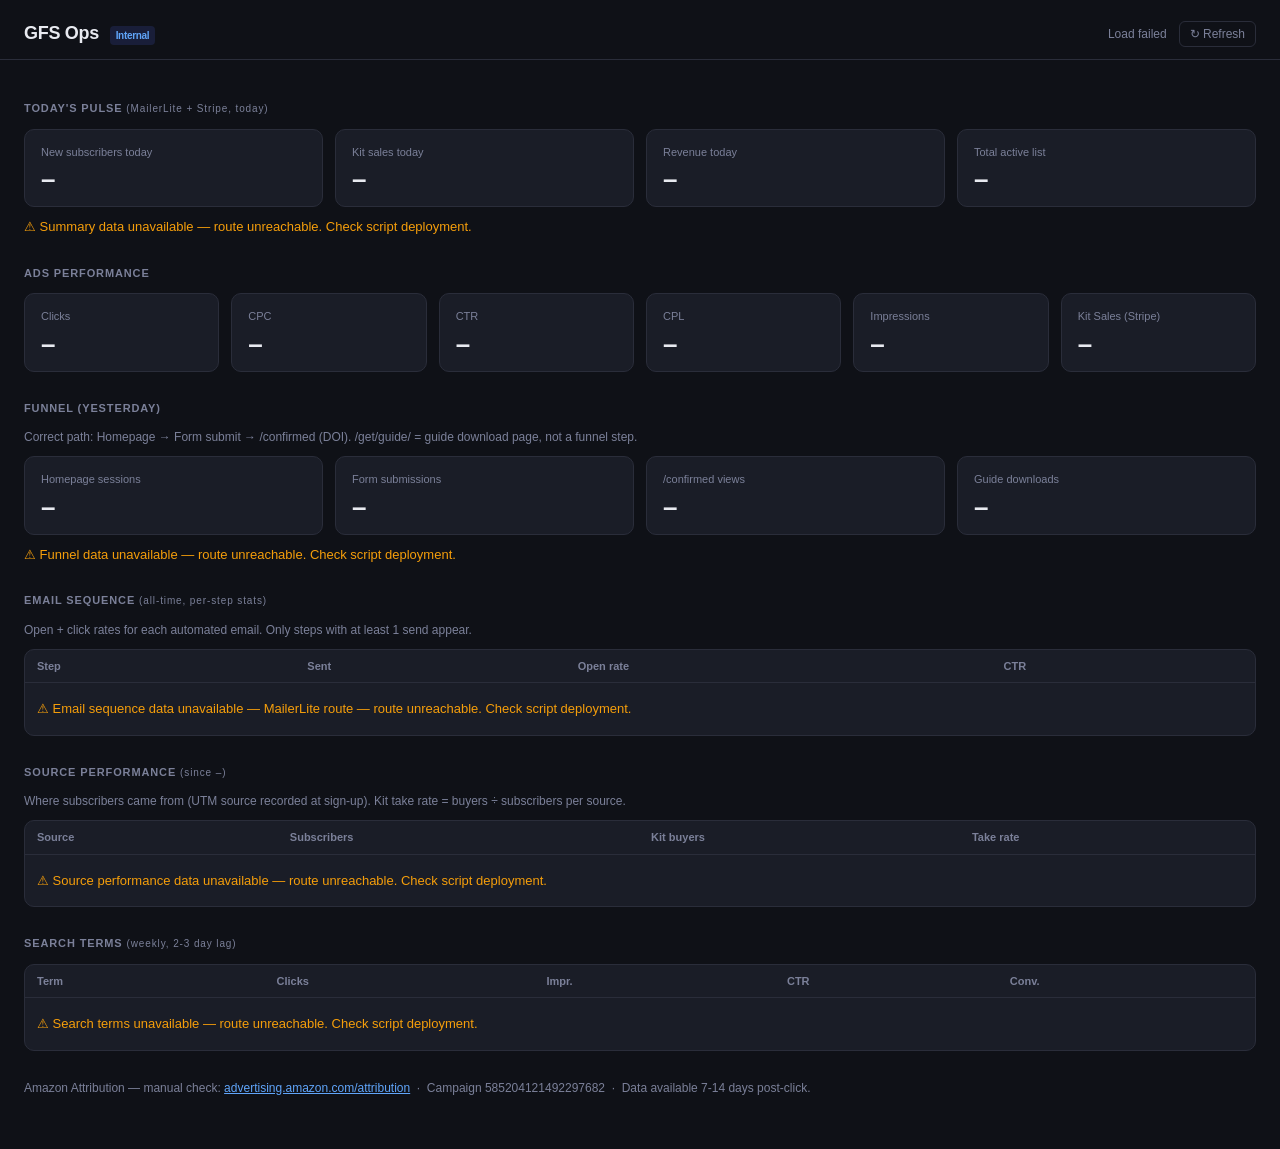
==== commit f249c786: "Fix GA4 funnel metric: form submissions replace /get/guide/ views Funnel section now shows correct c" ====
--- a/ops-37370d34/index.html
+++ b/ops-37370d34/index.html
@@ -119,9 +119,10 @@
   <!-- Funnel -->
   <section>
     <h2>Funnel (yesterday)</h2>
+    <p style="font-size:12px;color:var(--muted);margin:0 0 10px;">Correct path: Homepage → Form submit → /confirmed (DOI). /get/guide/ = guide download page, not a funnel step.</p>
     <div class="cards cards-4" id="cards-funnel">
-      <div class="card"><div class="card-label">Homepage views</div><div class="card-value loading">–</div></div>
-      <div class="card"><div class="card-label">/get/guide/ views</div><div class="card-value loading">–</div></div>
+      <div class="card"><div class="card-label">Homepage sessions</div><div class="card-value loading">–</div></div>
+      <div class="card"><div class="card-label">Form submissions</div><div class="card-value loading">–</div></div>
       <div class="card"><div class="card-label">/confirmed views</div><div class="card-value loading">–</div></div>
       <div class="card"><div class="card-label">Guide downloads</div><div class="card-value loading">–</div></div>
     </div>
@@ -277,7 +278,7 @@
     setCard(aCards[3], g.cpl ? '£' + Number(g.cpl).toFixed(2) : '–', '', g.cpl_flag);
     setCard(aCards[4], g.impressions ?? '–');
     const s = d.stripe || {};
-    setCard(aCards[5], s.salesToday ?? '–', s.rolling7d != null ? s.rolling7d + ' in 7d' : '');
+    setCard(aCards[5], s.salesYesterday ?? '–', s.rolling7d != null ? s.rolling7d + ' in 7d' : '');
 
     if (d.warnings && d.warnings.length) {
       document.getElementById('warnings').innerHTML = d.warnings.map(w => `<div class="warning">${w}</div>`).join('');
@@ -335,15 +336,16 @@
       return;
     }
 
-    const cards = document.querySelectorAll('#cards-funnel .card');
-    const home  = d.pages?.['/'] || {};
-    const guide = d.pages?.['/get/guide/'] || {};
-    const conf  = d.pages?.['/confirmed'] || {};
-    const dl    = d.events?.guide_download || 0;
-
-    setCard(cards[0], home.views ?? 0, `${home.sessions ?? 0} sessions`);
-    setCard(cards[1], guide.views ?? 0, home.views ? (((guide.views||0)/home.views)*100).toFixed(0)+'% of homepage' : '');
-    setCard(cards[2], conf.views ?? 0,  guide.views ? (((conf.views||0)/guide.views)*100).toFixed(0)+'% of /get/guide/' : '');
+    const cards      = document.querySelectorAll('#cards-funnel .card');
+    const home       = d.pages?.['/'] || {};
+    const conf       = d.pages?.['/confirmed'] || {};
+    const dl         = d.events?.guide_download || 0;
+    const formSubmit = (d.events?.quick_optin_submit || 0) + (d.events?.lower_form_submit || 0);
+    const homeSess   = home.sessions ?? 0;
+
+    setCard(cards[0], homeSess, `${home.views ?? 0} views`);
+    setCard(cards[1], formSubmit, homeSess ? ((formSubmit/homeSess)*100).toFixed(0)+'% of sessions' : '');
+    setCard(cards[2], conf.views ?? 0, formSubmit ? (((conf.views||0)/formSubmit)*100).toFixed(0)+'% of submits' : '');
     setCard(cards[3], dl, d.date || '');
 
     if (d.last_updated) {
